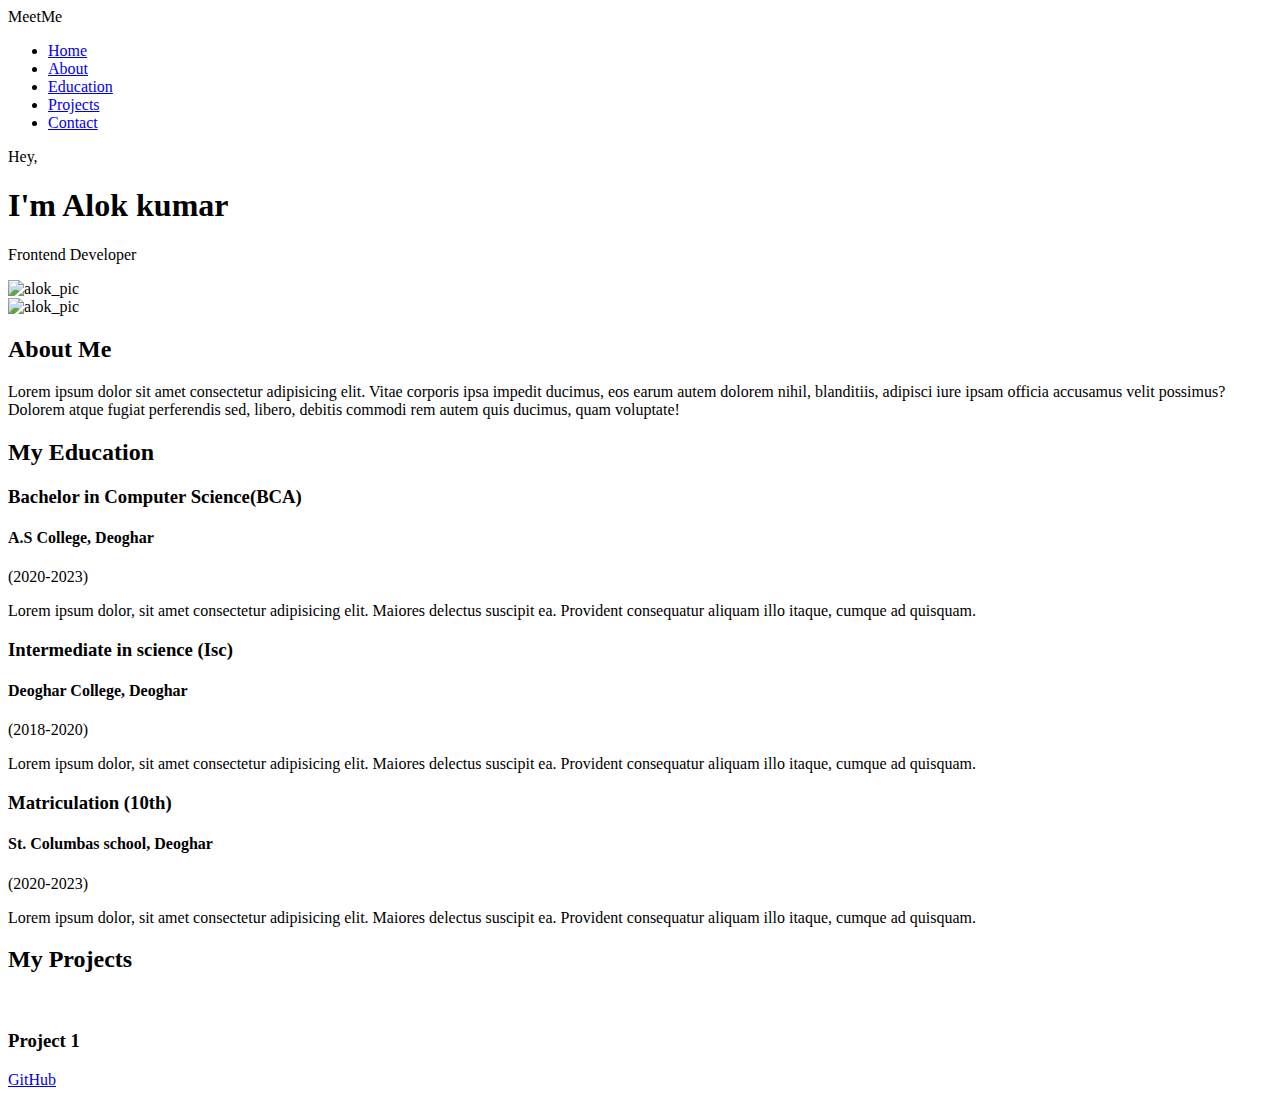
==== 20_Portfolio_alok/index.html @ ac4b34aa "index file" ====
<!-- ***** Start Date: 20_June_2022 ***** -->
<!-- ***** End Date: _June_2022 ***** -->

<!DOCTYPE html>
<html lang="en">
<head>
    <meta charset="UTF-8">
    <meta http-equiv="X-UA-Compatible" content="IE=edge">
    <meta name="viewport" content="width=device-width, initial-scale=1.0">
    <title>Alok Portfolio</title>
    <link rel="stylesheet" href="styles.css">
</head>
<body>
    <header id="header">
        <span id="logo">MeetMe</span>
        <nav id="navbar">
            <ul>
                <li><a href="#welcome-section">Home</a></li>
                <li><a href="#about">About</a></li>
                <li><a href="#education">Education</a></li>
                <li><a href="#projects">Projects</a></li>
                <li><a href="#footer">Contact</a></li>
            </ul> 
        </nav>
    </header>

    <!-- ********** welcome-page ******** -->
    <section id="welcome-section">
        <div class="hello">
            <span>Hey,</span>
            <h1>I'm <span>Alok kumar</span></h1>
            <p>Frontend Developer</p>
        </div>
        <img src="IMG20210214105820re.jpg" alt="alok_pic">
        
    </section>

    <!-- ****** About-section ****** -->
    <section id="about">
        <div class="pic">
            <img src="IMG20210214105820re.jpg" alt="alok_pic">
        </div>
        <div class="content">
            <h2>About Me</h2>
            <p>Lorem ipsum dolor sit amet consectetur adipisicing elit. Vitae corporis ipsa impedit ducimus, eos earum autem dolorem nihil, blanditiis, adipisci iure ipsam officia accusamus velit possimus? Dolorem atque fugiat perferendis sed, libero, debitis commodi rem autem quis ducimus, quam voluptate!</p>
        </div>
    </section>

    <!-- ********* Education section ******* -->
    <section id="education">
        <h2>My Education</h2>
        <div class="under_grad study">
            <h3>Bachelor in Computer Science(BCA)</h3>
            <h4>A.S College, Deoghar</h4>
            <span>(2020-2023)</span>
            <p>Lorem ipsum dolor, sit amet consectetur adipisicing elit. Maiores delectus suscipit ea. Provident consequatur aliquam illo itaque, cumque ad quisquam.</p>

        </div>
        <div class="intermediate study">
            <h3>Intermediate in science (Isc)</h3>
            <h4>Deoghar College, Deoghar</h4>
            <span>(2018-2020)</span>
            <p>Lorem ipsum dolor, sit amet consectetur adipisicing elit. Maiores delectus suscipit ea. Provident consequatur aliquam illo itaque, cumque ad quisquam.</p>
        </div>
        <div class="matriculation study">
            <h3>Matriculation (10th)</h3>
            <h4>St. Columbas school, Deoghar</h4>
            <span>(2020-2023)</span>
            <p>Lorem ipsum dolor, sit amet consectetur adipisicing elit. Maiores delectus suscipit ea. Provident consequatur aliquam illo itaque, cumque ad quisquam.</p>
        </div>
    </section>

    <!-- ****** Projects-section ******* -->
    <section id="projects">
        <h2>My Projects</h2>
        <div class="project-tile">
            <a href="#"><img src="" alt=""></a>
            <h3>Project 1</h3>
        </div>
    </section>

    <!-- ****** footer-section ****** -->
    <footer id="footer">
        <a href="#Github">GitHub</a>
    </footer>
</body>
</html>


<!-- Your portfolio should have a welcome section with an id of welcome-section
The welcome section should have an h1 element that contains text
Your portfolio should have a projects section with an id of projects
The projects section should contain at least one element with a class of project-tile to hold a project
The projects section should contain at least one link to a project
Your portfolio should have a navbar with an id of navbar
The navbar should contain at least one link that you can click on to navigate to different sections of the page
Your portfolio should have a link with an id of profile-link, which opens your GitHub or freeCodeCamp profile in a new tab
Your portfolio should have at least one media query
The height of the welcome section should be equal to the height of the viewport
The navbar should always be at the top of the viewport
Fulfill the user stories and pass all the tests below to complete this project. Give it your own personal style. Happy Coding!

Note: Be sure to add <link rel="stylesheet" href="styles.css"> in your HTML to link your stylesheet and apply your CSS -->
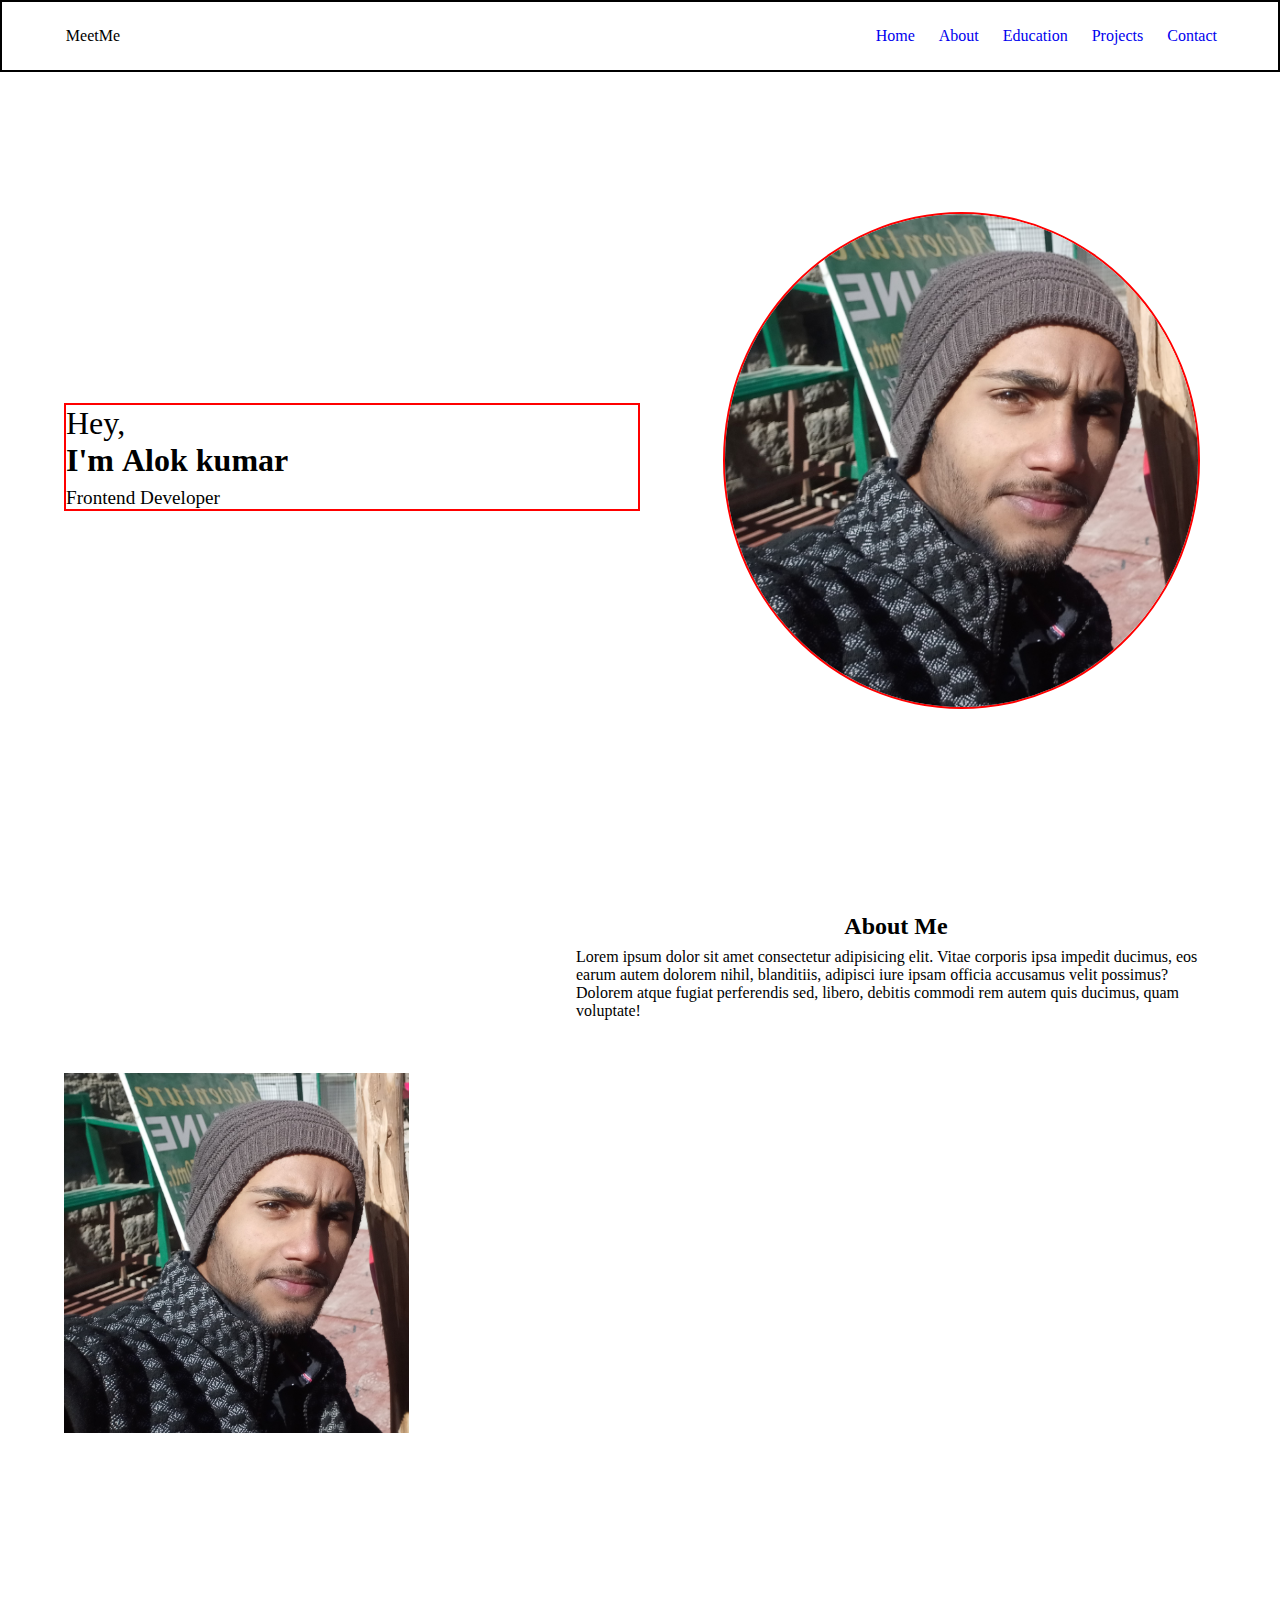
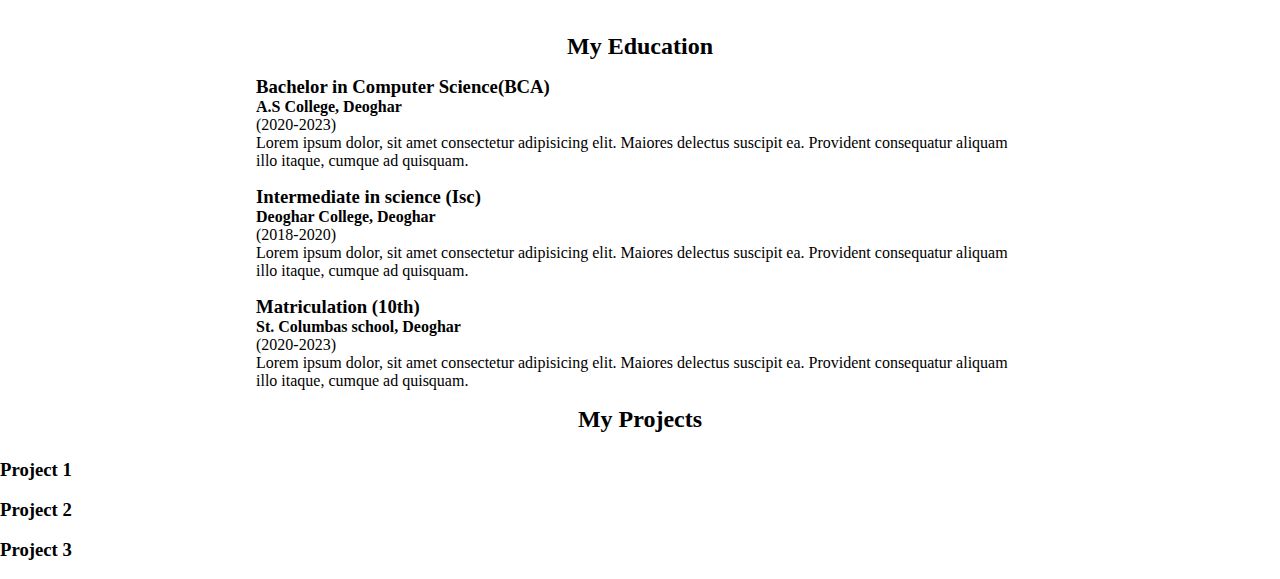
==== commit 6faccba1: "2nd update html" ====
--- a/20_Portfolio_alok/index.html
+++ b/20_Portfolio_alok/index.html
@@ -73,15 +73,27 @@
     <!-- ****** Projects-section ******* -->
     <section id="projects">
         <h2>My Projects</h2>
-        <div class="project-tile">
-            <a href="#"><img src="" alt=""></a>
-            <h3>Project 1</h3>
+        <div class="container">
+            <div class="project-tile">
+                <a href="#"><img src="Screenshot (142).png" alt=""></a>
+                <h3>Project 1</h3>
+            </div>
+            <div class="project-tile">
+                <a href="#"><img src="Screenshot (143).png" alt=""></a>
+                <h3>Project 2</h3>
+            </div>
+            <div class="project-tile">
+                <a href="#"><img src="Screenshot (144).png" alt=""></a>
+                <h3>Project 3</h3>
+            </div>
         </div>
     </section>
 
     <!-- ****** footer-section ****** -->
     <footer id="footer">
-        <a href="#Github">GitHub</a>
+        <a href="#linkedin"><img src="linkedIn_PNG16.png" alt=""></a>
+        <a href="#Github"><img src="291716_github_logo_social network_social_icon.png" alt=""></a>
+        <a href="#Github"><img src="google-g4addb3526_640.png" alt=""></a>
     </footer>
 </body>
 </html>
--- a/20_Portfolio_alok/styles.css
+++ b/20_Portfolio_alok/styles.css
@@ -0,0 +1,122 @@
+*{
+    margin: 0;
+    padding: 0;
+    box-sizing: border-box;
+}
+
+/* body{
+    background: linear-gradient(45deg, rgba(34, 23,56,0.5), rgba(26, 64, 74, 0.6), rgba(86, 34, 65, 0.7));
+} */
+a{
+    text-decoration: none;
+}
+
+h2{
+    text-align: center;
+    margin: 0.8rem 0 0.5rem 0;
+}
+
+/* ***** Header-section ***** */
+#header{
+    width: 100vw;
+    min-height: 8vh;
+    border: 2px solid black;
+    /* position: fixed;
+    top: 0; */
+    display: flex;
+    justify-content: space-between;
+    align-items: center;
+}
+#logo{
+    margin-left: 5%;
+}
+
+#navbar{
+    width: 80%;
+}
+#navbar ul{
+    float: right;
+    margin-right: 5%;
+}
+#navbar ul li{
+    display: inline-block;
+    list-style: none;
+    margin: 0 10px;
+}
+
+
+/* ***** Welcome-section ****** */
+#welcome-section{
+
+    width: 100vw;
+    height: 92vh;
+    position: relative;
+}
+
+.hello{
+    border: 2px solid red;
+    position: absolute;
+    top: 40%;
+    left: 5%;
+    width: 45%;
+}
+
+.hello span{
+    font-size: 2rem;
+}
+
+.hello p{
+    
+    padding-top: 0.5rem;
+    font-size: 1.2rem;
+}
+#welcome-section img{
+    margin: 1rem;
+    position: absolute;
+    right: 5%;
+    height: 60%;
+    top: 15%;
+    border-radius: 50%;
+    border: 2px solid red;
+}
+
+/* **** About-section ****** */
+#about{
+   position: relative;
+    width: 100vw;
+    height: 80vh;
+    
+}
+
+#about .pic{
+    position: absolute;
+    left: 5%;
+    max-width: 40%;
+    height: 100%;
+}
+
+#about .pic img{
+    margin: 50% 0;
+    height: 50%;
+
+}
+
+#about .content{
+    position: absolute;
+    width: 50%;
+    right: 5%;
+}
+
+/* ***** education -section ****** */
+#education{
+    width: 60%;
+    max-width: 1000px;
+    margin: 0 auto;
+}
+
+#education .study{
+    margin: 1rem 0;
+    
+}
+
+/* ****** Projects ******* */
--- a/20_Portfolio_alok/styles.css
+++ b/20_Portfolio_alok/styles.css
@@ -0,0 +1,122 @@
+*{
+    margin: 0;
+    padding: 0;
+    box-sizing: border-box;
+}
+
+/* body{
+    background: linear-gradient(45deg, rgba(34, 23,56,0.5), rgba(26, 64, 74, 0.6), rgba(86, 34, 65, 0.7));
+} */
+a{
+    text-decoration: none;
+}
+
+h2{
+    text-align: center;
+    margin: 0.8rem 0 0.5rem 0;
+}
+
+/* ***** Header-section ***** */
+#header{
+    width: 100vw;
+    min-height: 8vh;
+    border: 2px solid black;
+    /* position: fixed;
+    top: 0; */
+    display: flex;
+    justify-content: space-between;
+    align-items: center;
+}
+#logo{
+    margin-left: 5%;
+}
+
+#navbar{
+    width: 80%;
+}
+#navbar ul{
+    float: right;
+    margin-right: 5%;
+}
+#navbar ul li{
+    display: inline-block;
+    list-style: none;
+    margin: 0 10px;
+}
+
+
+/* ***** Welcome-section ****** */
+#welcome-section{
+
+    width: 100vw;
+    height: 92vh;
+    position: relative;
+}
+
+.hello{
+    border: 2px solid red;
+    position: absolute;
+    top: 40%;
+    left: 5%;
+    width: 45%;
+}
+
+.hello span{
+    font-size: 2rem;
+}
+
+.hello p{
+    
+    padding-top: 0.5rem;
+    font-size: 1.2rem;
+}
+#welcome-section img{
+    margin: 1rem;
+    position: absolute;
+    right: 5%;
+    height: 60%;
+    top: 15%;
+    border-radius: 50%;
+    border: 2px solid red;
+}
+
+/* **** About-section ****** */
+#about{
+   position: relative;
+    width: 100vw;
+    height: 80vh;
+    
+}
+
+#about .pic{
+    position: absolute;
+    left: 5%;
+    max-width: 40%;
+    height: 100%;
+}
+
+#about .pic img{
+    margin: 50% 0;
+    height: 50%;
+
+}
+
+#about .content{
+    position: absolute;
+    width: 50%;
+    right: 5%;
+}
+
+/* ***** education -section ****** */
+#education{
+    width: 60%;
+    max-width: 1000px;
+    margin: 0 auto;
+}
+
+#education .study{
+    margin: 1rem 0;
+    
+}
+
+/* ****** Projects ******* */
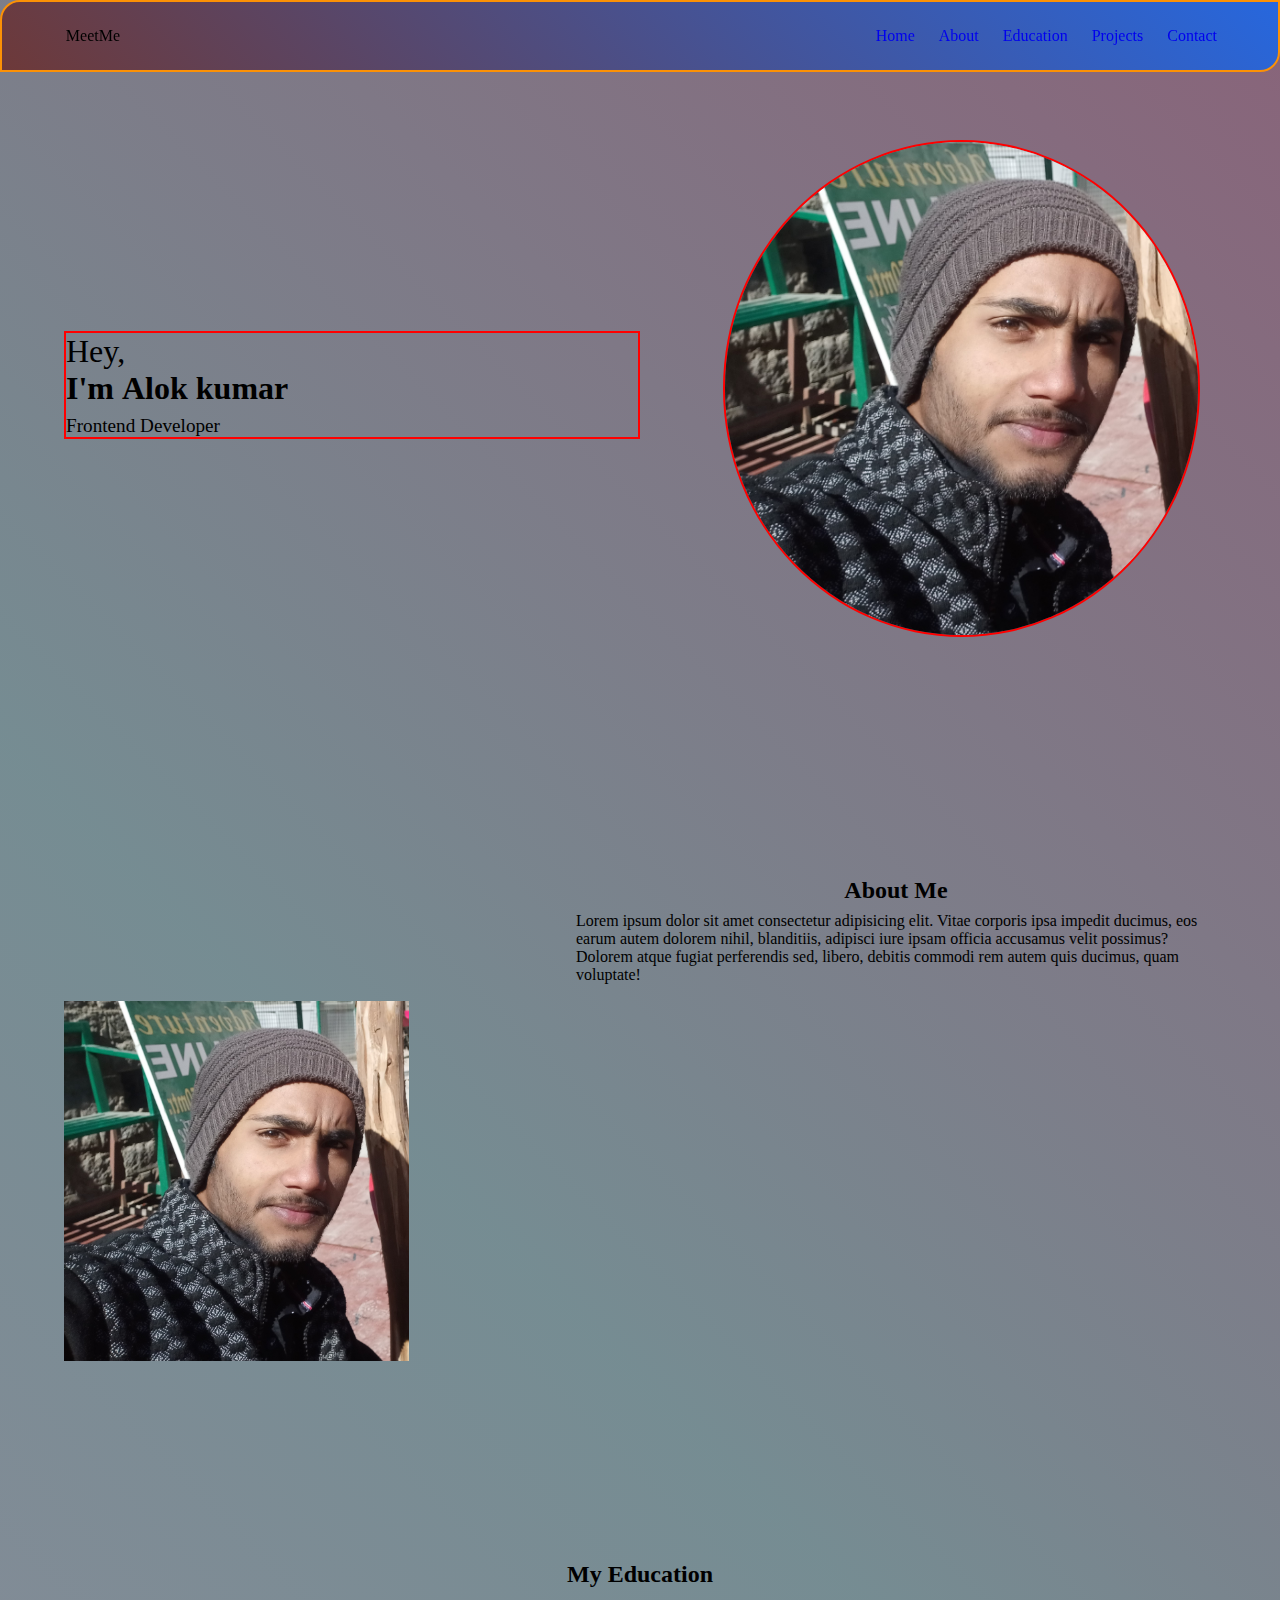
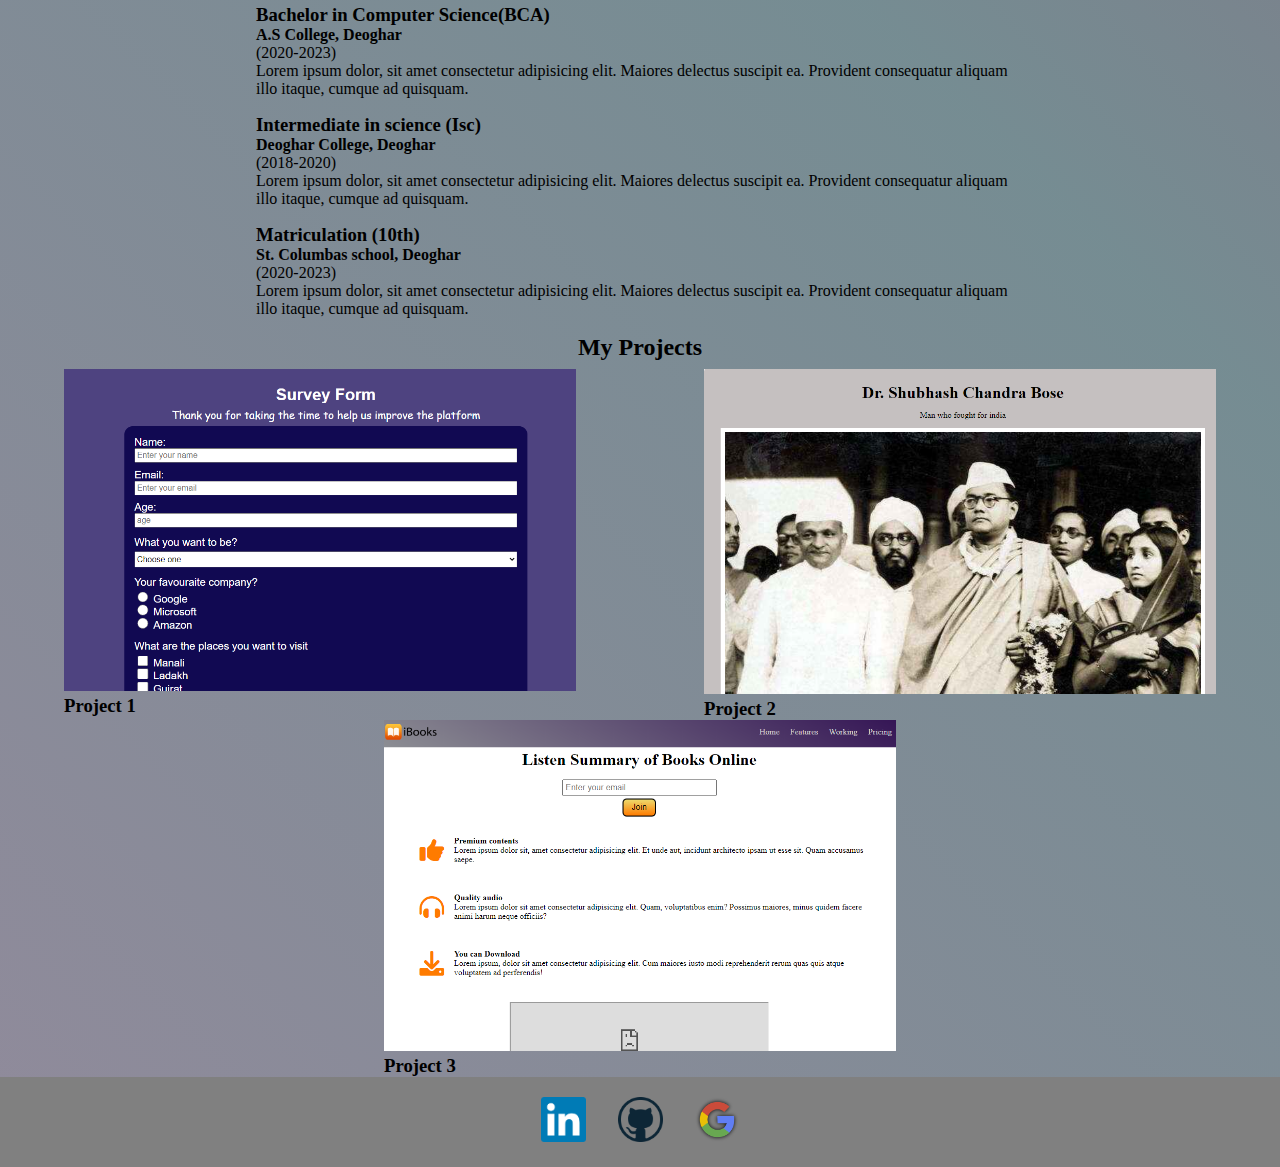
==== commit d854693b: "2nd update html" ====
--- a/20_Portfolio_alok/index.html
+++ b/20_Portfolio_alok/index.html
@@ -75,15 +75,15 @@
         <h2>My Projects</h2>
         <div class="container">
             <div class="project-tile">
-                <a href="#"><img src="Screenshot (142).png" alt=""></a>
+                <a href="https://www.freecodecamp.org/settings#certification-settings" target="_blank"><img src="Screenshot (142).png" alt=""></a>
                 <h3>Project 1</h3>
             </div>
             <div class="project-tile">
-                <a href="#"><img src="Screenshot (143).png" alt=""></a>
+                <a href="https://www.freecodecamp.org/settings#certification-settings" target="_blank"><img src="Screenshot (143).png" alt=""></a>
                 <h3>Project 2</h3>
             </div>
             <div class="project-tile">
-                <a href="#"><img src="Screenshot (144).png" alt=""></a>
+                <a href="https://www.freecodecamp.org/settings#certification-settings" target="_blank"><img src="Screenshot (144).png" alt=""></a>
                 <h3>Project 3</h3>
             </div>
         </div>
@@ -91,25 +91,9 @@
 
     <!-- ****** footer-section ****** -->
     <footer id="footer">
-        <a href="#linkedin"><img src="linkedIn_PNG16.png" alt=""></a>
-        <a href="#Github"><img src="291716_github_logo_social network_social_icon.png" alt=""></a>
-        <a href="#Github"><img src="google-g4addb3526_640.png" alt=""></a>
+        <a href="https://www.linkedin.com/in/alok-kumar-650b37208?lipi=urn%3Ali%3Apage%3Ad_flagship3_profile_view_base_contact_details%3BPvVdSU7LS3uYOk5v8MF%2Bpg%3D%3D" target="_blank"><img src="linkedIn_PNG16.png" alt="linkedin"></a>
+        <a href="https://github.com/codeAlok" target="_blank"><img src="291716_github_logo_social network_social_icon.png" alt="github"></a>
+        <a href="https://mail.google.com/mail/u/0/#inbox" target="_blank"><img src="google-g4addb3526_640.png" alt="gmail" ></a>
     </footer>
 </body>
 </html>
-
-
-<!-- Your portfolio should have a welcome section with an id of welcome-section
-The welcome section should have an h1 element that contains text
-Your portfolio should have a projects section with an id of projects
-The projects section should contain at least one element with a class of project-tile to hold a project
-The projects section should contain at least one link to a project
-Your portfolio should have a navbar with an id of navbar
-The navbar should contain at least one link that you can click on to navigate to different sections of the page
-Your portfolio should have a link with an id of profile-link, which opens your GitHub or freeCodeCamp profile in a new tab
-Your portfolio should have at least one media query
-The height of the welcome section should be equal to the height of the viewport
-The navbar should always be at the top of the viewport
-Fulfill the user stories and pass all the tests below to complete this project. Give it your own personal style. Happy Coding!
-
-Note: Be sure to add <link rel="stylesheet" href="styles.css"> in your HTML to link your stylesheet and apply your CSS -->--- a/20_Portfolio_alok/styles.css
+++ b/20_Portfolio_alok/styles.css
@@ -4,9 +4,9 @@
     box-sizing: border-box;
 }
 
-/* body{
+body{
     background: linear-gradient(45deg, rgba(34, 23,56,0.5), rgba(26, 64, 74, 0.6), rgba(86, 34, 65, 0.7));
-} */
+}
 a{
     text-decoration: none;
 }
@@ -18,14 +18,18 @@
 
 /* ***** Header-section ***** */
 #header{
+    border: 2px solid rgb(252, 145, 5);
+    border-top-left-radius: 20px;
+    border-bottom-right-radius: 20px;
     width: 100vw;
     min-height: 8vh;
-    border: 2px solid black;
-    /* position: fixed;
-    top: 0; */
+    position: fixed;
+    top: 0;
+    z-index: 1;
     display: flex;
     justify-content: space-between;
     align-items: center;
+    background: linear-gradient(45deg, rgb(109, 57, 57), rgb(39, 103, 221));
 }
 #logo{
     margin-left: 5%;
@@ -105,7 +109,9 @@
     position: absolute;
     width: 50%;
     right: 5%;
+    top: 5%;
 }
+
 
 /* ***** education -section ****** */
 #education{
@@ -120,3 +126,46 @@
 }
 
 /* ****** Projects ******* */
+#projects{
+    width: 100%;
+}
+
+#projects .container{
+    width: 100%;
+    display: flex;
+    justify-content: space-around;
+    flex-wrap: wrap;
+
+}
+.project-tile{
+    width: 40%;
+}
+
+.project-tile a img{
+    background-image: cover;
+    width: 100%;
+}
+
+/* ******* footer ****** */
+#footer{
+    display: flex;
+    justify-content: center;
+    align-items: center;
+    width: 100vw;
+    height: 10vh;
+    background-color: gray;
+}
+
+#footer a img{
+    margin: 0 1em;
+    height: 5vh;
+    
+}
+
+@media (max-width: 500px){
+    #navbar ul li{
+        margin: 0 3px;
+    }
+}
+
+@media (max-width: )